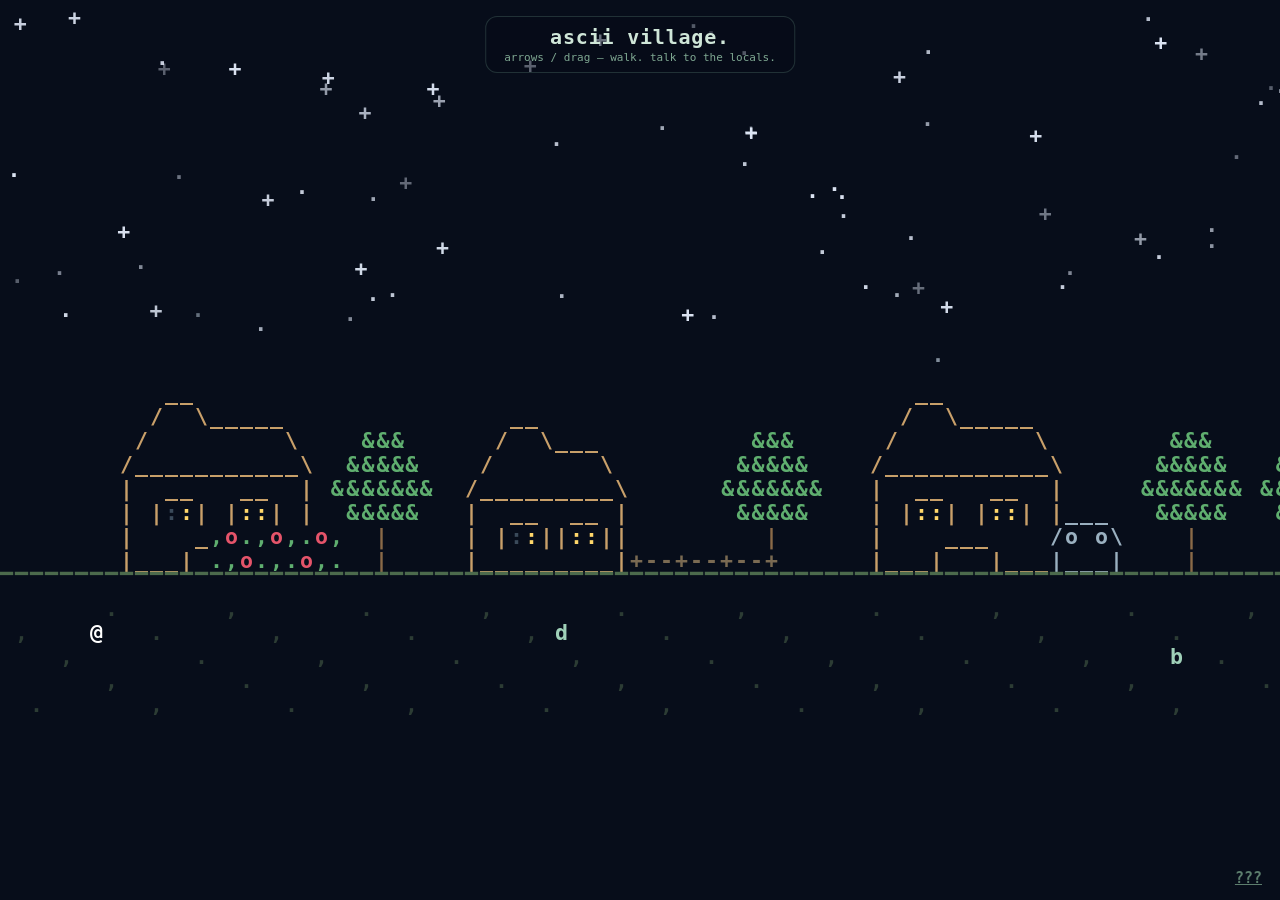
==== ascii/index.html @ ee57f99f "ascii v1: a village, made of characters 150x30 glyph strip from code stamps; walkable @ with camera " ====
<!DOCTYPE html>
<html lang="en">
<head>
<meta charset="utf-8">
<meta name="viewport" content="width=device-width, initial-scale=1">
<title>▚ ascii village.</title>
<meta name="description" content="a village. made of characters.">
<meta name="theme-color" content="#0b1220">
<link rel="shortcut icon" type="image/x-icon" href="../favicons/favicon.ico">
<style>
  *{margin:0;box-sizing:border-box}
  html,body{height:100%;overflow:hidden;background:#0b1220;color:#cfe6d8;
    font-family:ui-monospace,SFMono-Regular,Menlo,monospace}
  canvas#c{position:fixed;inset:0;width:100%;height:100%;display:block;touch-action:none}
  #card{position:fixed;left:50%;top:16px;transform:translateX(-50%);z-index:3;text-align:center;
    background:rgba(6,12,24,.55);border:1px solid rgba(160,220,190,.18);border-radius:12px;
    padding:8px 18px;pointer-events:none;transition:opacity 1.2s}
  #card h1{font-size:20px;font-weight:700;letter-spacing:.04em}
  #card p{font-size:11px;color:#7fa892;margin-top:2px}
  #card.gone{opacity:0}
  #more{position:fixed;right:18px;bottom:13px;z-index:6;color:#5c7d6d;font-weight:800;font-size:15px;
        cursor:pointer;user-select:none;text-decoration:underline}
  #more:hover{color:#9fd0b8}
  #pop{position:fixed;right:16px;bottom:44px;z-index:6;background:rgba(6,14,22,.96);border:1px solid #274b3c;
       border-radius:12px;padding:13px 17px;font-size:12px;line-height:1.9;display:none;box-shadow:0 10px 40px rgba(0,0,0,.5)}
  #pop.show{display:block}
  #pop a{color:#8fd4b4}
</style>
</head>
<body>
  <canvas id="c"></canvas>
  <div id="card"><h1>ascii village.</h1><p>arrows / drag &mdash; walk. talk to the locals.</p></div>
  <div id="more">???</div>
  <div id="pop">
    <b>ascii village.</b> &middot; a village, made of characters<br>
    the dino runs at <a href="../dino/">🍓 Strawberry Dash</a><br>
    the rocket wobbles at <a href="../rocket/">🚀 rocket jump</a><br>
    the fish swim at <a href="../fish/">🐟 fish.</a><br>
    <span style="color:#4c6a5b">by velesnitski &middot; canvas &middot; ascii v1</span>
  </div>
<script>
addEventListener('error',e=>{ document.title='ERR: '+e.message; });
const TELEMETRY_EP='https://script.google.com/macros/s/AKfycbyA-zpBfGubbXMPGJNe5_nRhcAWUt19uE_nln2oCbH4XGjnwkT6qjC1cNEWrlpQXnqf/exec';
const REDUCED=matchMedia('(prefers-reduced-motion: reduce)').matches;

/* ── world: a character strip, composed from stamps ── */
const WW=150, WH=30, GY=24;                 // world cols/rows, ground row
const grid=[];                              // [{c:char, k:class}] per row
for(let y=0;y<WH;y++){ grid.push(Array.from({length:WW},()=> ({c:' ',k:''}))); }
function put(x,y,c,k){ if(x>=0&&x<WW&&y>=0&&y<WH){ grid[y][x]={c,k}; } }
function stamp(x,y,lines,k){ lines.forEach((ln,dy)=>{ for(let dx=0;dx<ln.length;dx++){ if(ln[dx]!==' ') put(x+dx,y+dy,ln[dx],k); } }); }

// ground: surface line + speckled dirt
for(let x=0;x<WW;x++){ put(x,GY,'▔','gnd');
  for(let y=GY+1;y<WH;y++){ const r=(x*7+y*13)%17; put(x,y, r===0?'.':r===5?',':' ','dirt'); } }

const HOUSE=[
"   __",
"  /  \\_____",
" /         \\",
"/___________\\",
"|  __   __  |",
"| |::| |::| |",
"|    ___    |",
"|___|   |___|"];
const HOUSE2=[
"    __",
"   /  \\___",
"  /       \\",
" /_________\\",
" |  __  __ |",
" | |::||::||",
" |_________|"];
const TREE=[
"  &&&",
" &&&&&",
"&&&&&&&",
" &&&&&",
"   |",
"   |"];
const WELL=[
" ___ ",
"/o o\\",
"|___|"];
const FENCE=["+--+--+--+"];
const PATCH=[",o.,o,.o,",".,o.,.o,."];

const smokes=[];                    // chimney mouths
function house(x,tall){ const s=tall?HOUSE:HOUSE2, h=s.length;
  stamp(x,GY-h,s,'house'); smokes.push({x:x+(tall?4:5), y:GY-h-1}); }
house(8,true);  house(30,false);  house(58,true);  house(96,false);  house(118,true);
stamp(22,GY-TREE.length,TREE,'tree'); stamp(48,GY-TREE.length,TREE,'tree');
stamp(76,GY-TREE.length,TREE,'tree'); stamp(84,GY-TREE.length,TREE,'tree');
stamp(110,GY-TREE.length,TREE,'tree'); stamp(136,GY-TREE.length,TREE,'tree');
stamp(70,GY-WELL.length,WELL,'well');
stamp(42,GY-1,FENCE,'fence'); stamp(126,GY-1,FENCE,'fence');
stamp(88,GY-2,PATCH,'patch'); stamp(14,GY-2,PATCH,'patch');
// windows list for night flicker
const windows=[]; for(let y=0;y<WH;y++)for(let x=0;x<WW;x++){ if(grid[y][x].c===':') windows.push({x,y,ph:Math.random()*9}); }

/* ── palette by hour ── */
function palette(){
  const h=new Date().getHours();
  const night=(h>=21||h<6), dusk=(h>=18&&h<21)||(h>=6&&h<8);
  return { night, dusk,
    sky:   night?'#070d1a': dusk?'#1a1626':'#12233a',
    star:  '#e8f0ff', cloud: night?'#26344a':'#4a6078',
    gnd:'#4c6a4c', dirt:'#2c3c34', house:'#c9a06a', win: night?'#ffd76a':'#3a4a5a',
    tree:'#5fae6f', trunk:'#8a6a48', well:'#9ab0c0', fence:'#7a6a52',
    patch:'#5fae6f', berry:'#e5546a', player:'#ffffff', npc:'#9fd0b8',
    smoke:'#8a97a5', speech:'#eaf6ee' };
}

/* ── player & npcs (foreground street band, rows GY+1..WH-2) ── */
const P={x:6,y:GY+2};
const NPCS=[
  {x:36,y:GY+2,dir:1, say:'nice weather. statistically.'},
  {x:80,y:GY+3,dir:-1,say:'the fish says hi.'},
  {x:120,y:GY+2,dir:1,say:'strawberries. again.'}
];
let moved=false;
function step(dx,dy){
  P.x=Math.max(1,Math.min(WW-2,P.x+dx));
  P.y=Math.max(GY+1,Math.min(WH-2,P.y+dy));
  if(!moved){ moved=true; document.getElementById('card').classList.add('gone'); }
}
const KEYS={ArrowLeft:[-1,0],ArrowRight:[1,0],ArrowUp:[0,-1],ArrowDown:[0,1],a:[-1,0],d:[1,0],w:[0,-1],s:[0,1]};
let held=null, rep=0;
addEventListener('keydown',e=>{ const k=KEYS[e.key]; if(k){ e.preventDefault(); if(held!==e.key){ held=e.key; step(k[0],k[1]); rep=performance.now()+220; } } });
addEventListener('keyup',e=>{ if(held===e.key) held=null; });
let drag=null;
addEventListener('pointerdown',e=>{ drag={x:e.clientX,y:e.clientY}; },{passive:true});
addEventListener('pointermove',e=>{ if(!drag) return;
  const dx=e.clientX-drag.x, dy=e.clientY-drag.y;
  if(Math.abs(dx)>22||Math.abs(dy)>26){
    step(Math.abs(dx)>Math.abs(dy)?Math.sign(dx):0, Math.abs(dy)>=Math.abs(dx)?Math.sign(dy):0);
    drag={x:e.clientX,y:e.clientY}; } },{passive:true});
addEventListener('pointerup',()=>{ drag=null; },{passive:true});

/* ── render ── */
const cv=document.getElementById('c'), ctx=cv.getContext('2d');
let W=innerWidth,H=innerHeight,DPR=Math.min(2,devicePixelRatio||1),CH=20,CWc=12;
function resize(){ W=innerWidth;H=innerHeight; cv.width=W*DPR; cv.height=H*DPR;
  CH=Math.max(12,Math.min(24,Math.floor(H/(WH+1)))); CWc=Math.round(CH*.62); }
addEventListener('resize',resize); resize();

const stars=Array.from({length:70},()=>({x:Math.random(),y:Math.random()*.7,ph:Math.random()*9}));
const clouds=[{x:20,y:4},{x:70,y:7},{x:120,y:3}];
const parts=[];                                        // smoke
let t=0,last=performance.now(),camX=0;

function cellColor(cell,pal,x,y){
  switch(cell.k){
    case 'gnd': return pal.gnd; case 'dirt': return pal.dirt;
    case 'house': return cell.c===':' ? pal.win : pal.house;
    case 'tree': return cell.c==='|' ? pal.trunk : pal.tree;
    case 'well': return pal.well; case 'fence': return pal.fence;
    case 'patch': return cell.c==='o' ? pal.berry : pal.patch;
    default: return '#cfe6d8'; }
}
function frame(nowMs){
  const dt=Math.min(.05,(nowMs-last)/1000); last=nowMs; t+=dt;
  if(held&&nowMs>rep){ const k=KEYS[held]; if(k){ step(k[0],k[1]); rep=nowMs+120; } }
  const pal=palette();
  ctx.setTransform(DPR,0,0,DPR,0,0);
  ctx.fillStyle=pal.sky; ctx.fillRect(0,0,W,H);
  const cols=Math.ceil(W/CWc);
  camX=Math.max(0,Math.min(WW-cols, Math.round(P.x-cols/2)));
  ctx.font='bold '+CH*.9+'px ui-monospace,Menlo,monospace'; ctx.textBaseline='top';
  // sky life
  if(pal.night){ stars.forEach(s=>{ ctx.globalAlpha=.35+.6*Math.abs(Math.sin(t+s.ph));
      ctx.fillStyle=pal.star; ctx.fillText(Math.sin(s.ph)>0?'.':'+', s.x*W, s.y*GY*CH*.8); }); ctx.globalAlpha=1; }
  else{ ctx.fillStyle=pal.cloud; clouds.forEach(c=>{ c.x+=(REDUCED?.05:.25)*dt; if(c.x>WW) c.x=-14;
      const sx=(c.x-camX)*CWc; ctx.fillText('~~~~~~',sx,c.y*CH); ctx.fillText(' ~~~~',sx,(c.y+1)*CH); }); }
  // world glyphs
  for(let y=0;y<WH;y++){ for(let cx=0;cx<=cols;cx++){ const x=camX+cx; if(x>=WW) break;
    const cell=grid[y][x]; if(cell.c===' ') continue;
    let ch=cell.c, px=cx*CWc;
    if(cell.k==='tree'&&ch==='&'&&!REDUCED) px+=Math.sin(t*1.4+x*.5)*1.5;      // sway
    if(cell.k==='house'&&ch===':'){ const w=windows.find(w=>w.x===x&&w.y===y);
      ctx.fillStyle = pal.night&&w ? (Math.sin(t*.7+w.ph)>-.85?pal.win:'#3a4a5a') : pal.win; }
    else ctx.fillStyle=cellColor(cell,pal,x,y);
    ctx.fillText(ch,px,y*CH); } }
  // smoke
  if(!REDUCED&&Math.random()<.12){ const s=smokes[Math.floor(Math.random()*smokes.length)];
    parts.push({x:s.x,y:s.y,a:1,vx:.3+Math.random()*.4}); }
  ctx.fillStyle=pal.smoke;
  parts.forEach(p=>{ p.y-=dt*2.2; p.x+=p.vx*dt; p.a-=dt*.25;
    ctx.globalAlpha=Math.max(0,p.a); ctx.fillText(p.a>.6?'.':p.a>.3?'o':'°',(p.x-camX)*CWc,p.y*CH); });
  ctx.globalAlpha=1;
  for(let i=parts.length-1;i>=0;i--) if(parts[i].a<=0) parts.splice(i,1);
  // npcs wander the street
  NPCS.forEach(n=>{ if(!REDUCED&&Math.random()<.01) n.dir=-n.dir;
    if(!REDUCED&&Math.random()<.06){ const nx=n.x+n.dir*.5; if(nx>2&&nx<WW-2) n.x=nx; }
    ctx.fillStyle=pal.npc; ctx.fillText(n.dir>0?'d':'b',(Math.round(n.x)-camX)*CWc,n.y*CH);
    if(Math.abs(Math.round(n.x)-P.x)<3&&Math.abs(n.y-P.y)<2){
      const msg=n.say, bx=(Math.round(n.x)-camX)*CWc-msg.length*3, by=(n.y-2)*CH;
      ctx.fillStyle='rgba(6,14,22,.85)'; ctx.fillRect(bx-6,by-3,msg.length*CH*.56+12,CH+4);
      ctx.fillStyle=pal.speech; ctx.font='bold '+CH*.62+'px ui-monospace,Menlo,monospace';
      ctx.fillText(msg,bx,by);
      ctx.font='bold '+CH*.9+'px ui-monospace,Menlo,monospace'; } });
  // player
  ctx.fillStyle=pal.player; ctx.fillText('@',(P.x-camX)*CWc,P.y*CH);
  requestAnimationFrame(frame);
}
const pop=document.getElementById('pop');
document.getElementById('more').addEventListener('click',()=>pop.classList.toggle('show'));

let sid='ascii'; try{ sid=localStorage.getItem('dinoSid')||'ascii'; }catch(e){}
try{ navigator.sendBeacon(TELEMETRY_EP, JSON.stringify({ev:'ascii', v:56, sid,
  ua:navigator.userAgent.slice(0,180), lang:navigator.language||'',
  tz:(Intl.DateTimeFormat().resolvedOptions().timeZone||''), scr:screen.width+'x'+screen.height})); }catch(e){}

requestAnimationFrame(frame);
</script>
</body>
</html>
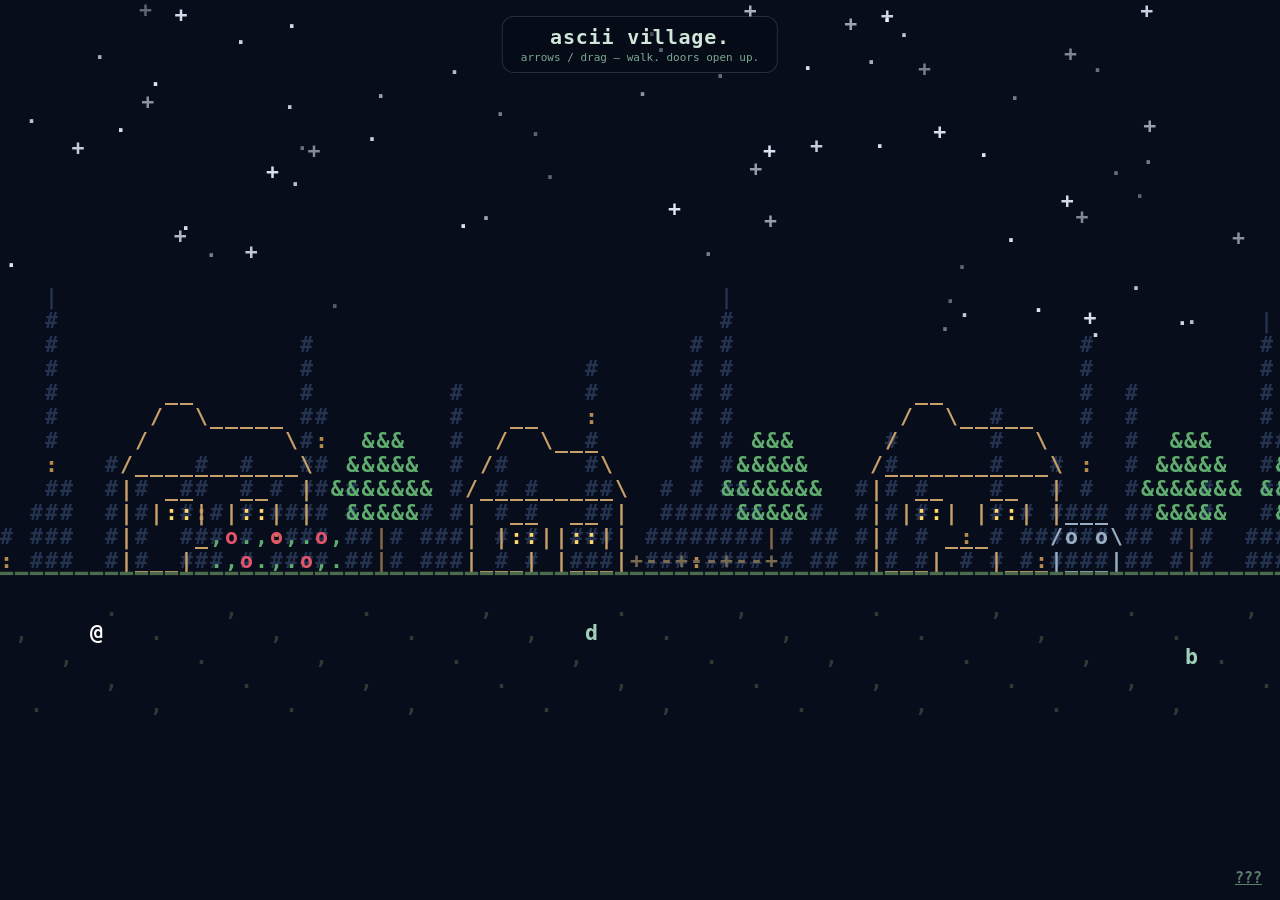
==== commit 2dea467a: "ascii v2: depth and doors Parallax skyline behind the village (0.45x camera); all five houses open i" ====
--- a/ascii/index.html
+++ b/ascii/index.html
@@ -4,7 +4,7 @@
 <meta charset="utf-8">
 <meta name="viewport" content="width=device-width, initial-scale=1">
 <title>▚ ascii village.</title>
-<meta name="description" content="a village. made of characters.">
+<meta name="description" content="a village. made of characters. now with doors.">
 <meta name="theme-color" content="#0b1220">
 <link rel="shortcut icon" type="image/x-icon" href="../favicons/favicon.ico">
 <style>
@@ -29,31 +29,31 @@
 </head>
 <body>
   <canvas id="c"></canvas>
-  <div id="card"><h1>ascii village.</h1><p>arrows / drag &mdash; walk. talk to the locals.</p></div>
+  <div id="card"><h1>ascii village.</h1><p>arrows / drag &mdash; walk. doors open up.</p></div>
   <div id="more">???</div>
   <div id="pop">
     <b>ascii village.</b> &middot; a village, made of characters<br>
     the dino runs at <a href="../dino/">🍓 Strawberry Dash</a><br>
     the rocket wobbles at <a href="../rocket/">🚀 rocket jump</a><br>
     the fish swim at <a href="../fish/">🐟 fish.</a><br>
-    <span style="color:#4c6a5b">by velesnitski &middot; canvas &middot; ascii v1</span>
+    the dust gathers at <a href="../space/">✦ space.</a><br>
+    <span style="color:#557a73">by velesnitski &middot; canvas &middot; ascii v2</span>
   </div>
 <script>
 addEventListener('error',e=>{ document.title='ERR: '+e.message; });
 const TELEMETRY_EP='https://script.google.com/macros/s/AKfycbyA-zpBfGubbXMPGJNe5_nRhcAWUt19uE_nln2oCbH4XGjnwkT6qjC1cNEWrlpQXnqf/exec';
 const REDUCED=matchMedia('(prefers-reduced-motion: reduce)').matches;
 
-/* ── world: a character strip, composed from stamps ── */
-const WW=150, WH=30, GY=24;                 // world cols/rows, ground row
-const grid=[];                              // [{c:char, k:class}] per row
-for(let y=0;y<WH;y++){ grid.push(Array.from({length:WW},()=> ({c:' ',k:''}))); }
-function put(x,y,c,k){ if(x>=0&&x<WW&&y>=0&&y<WH){ grid[y][x]={c,k}; } }
-function stamp(x,y,lines,k){ lines.forEach((ln,dy)=>{ for(let dx=0;dx<ln.length;dx++){ if(ln[dx]!==' ') put(x+dx,y+dy,ln[dx],k); } }); }
-
-// ground: surface line + speckled dirt
-for(let x=0;x<WW;x++){ put(x,GY,'▔','gnd');
-  for(let y=GY+1;y<WH;y++){ const r=(x*7+y*13)%17; put(x,y, r===0?'.':r===5?',':' ','dirt'); } }
-
+/* ── grid helpers ── */
+function makeGrid(w,h){ const g=[]; for(let y=0;y<h;y++) g.push(Array.from({length:w},()=>({c:' ',k:''}))); return g; }
+function putOn(g,x,y,c,k){ if(y>=0&&y<g.length&&x>=0&&x<g[0].length) g[y][x]={c,k}; }
+function stampOn(g,x,y,lines,k){ if(typeof lines==='string') lines=[lines]; lines.forEach((ln,dy)=>{ for(let dx=0;dx<ln.length;dx++){ if(ln[dx]!==' ') putOn(g,x+dx,y+dy,ln[dx],k); } }); }
+
+/* ── outdoor world ── */
+const OW=150, OH=30, GY=24;
+const og=makeGrid(OW,OH);
+for(let x=0;x<OW;x++){ putOn(og,x,GY,'▔','gnd');
+  for(let y=GY+1;y<OH;y++){ const r=(x*7+y*13)%17; putOn(og,x,y, r===0?'.':r===5?',':' ','dirt'); } }
 const HOUSE=[
 "   __",
 "  /  \\_____",
@@ -70,58 +70,105 @@
 " /_________\\",
 " |  __  __ |",
 " | |::||::||",
-" |_________|"];
-const TREE=[
-"  &&&",
-" &&&&&",
-"&&&&&&&",
-" &&&&&",
-"   |",
-"   |"];
-const WELL=[
-" ___ ",
-"/o o\\",
-"|___|"];
+" |___| |___|"];
+const TREE=["  &&&"," &&&&&","&&&&&&&"," &&&&&","   |","   |"];
+const WELL=[" ___ ","/o o\\","|___|"];
 const FENCE=["+--+--+--+"];
 const PATCH=[",o.,o,.o,",".,o.,.o,."];
-
-const smokes=[];                    // chimney mouths
-function house(x,tall){ const s=tall?HOUSE:HOUSE2, h=s.length;
-  stamp(x,GY-h,s,'house'); smokes.push({x:x+(tall?4:5), y:GY-h-1}); }
-house(8,true);  house(30,false);  house(58,true);  house(96,false);  house(118,true);
-stamp(22,GY-TREE.length,TREE,'tree'); stamp(48,GY-TREE.length,TREE,'tree');
-stamp(76,GY-TREE.length,TREE,'tree'); stamp(84,GY-TREE.length,TREE,'tree');
-stamp(110,GY-TREE.length,TREE,'tree'); stamp(136,GY-TREE.length,TREE,'tree');
-stamp(70,GY-WELL.length,WELL,'well');
-stamp(42,GY-1,FENCE,'fence'); stamp(126,GY-1,FENCE,'fence');
-stamp(88,GY-2,PATCH,'patch'); stamp(14,GY-2,PATCH,'patch');
-// windows list for night flicker
-const windows=[]; for(let y=0;y<WH;y++)for(let x=0;x<WW;x++){ if(grid[y][x].c===':') windows.push({x,y,ph:Math.random()*9}); }
-
-/* ── palette by hour ── */
-function palette(){
-  const h=new Date().getHours();
-  const night=(h>=21||h<6), dusk=(h>=18&&h<21)||(h>=6&&h<8);
-  return { night, dusk,
-    sky:   night?'#070d1a': dusk?'#1a1626':'#12233a',
-    star:  '#e8f0ff', cloud: night?'#26344a':'#4a6078',
-    gnd:'#4c6a4c', dirt:'#2c3c34', house:'#c9a06a', win: night?'#ffd76a':'#3a4a5a',
-    tree:'#5fae6f', trunk:'#8a6a48', well:'#9ab0c0', fence:'#7a6a52',
-    patch:'#5fae6f', berry:'#e5546a', player:'#ffffff', npc:'#9fd0b8',
-    smoke:'#8a97a5', speech:'#eaf6ee' };
-}
-
-/* ── player & npcs (foreground street band, rows GY+1..WH-2) ── */
-const P={x:6,y:GY+2};
+const smokes=[], doors=[];
+function house(x,tall,idx){ const s=tall?HOUSE:HOUSE2, h=s.length;
+  stampOn(og,x,GY-h,s,'house'); smokes.push({x:x+(tall?4:5), y:GY-h-1});
+  doors.push({x:x+6, enter:idx}); }
+house(8,true,0);  house(30,false,1);  house(58,true,2);  house(96,false,3);  house(118,true,4);
+stampOn(og,22,GY-6,TREE,'tree'); stampOn(og,48,GY-6,TREE,'tree');
+stampOn(og,76,GY-6,TREE,'tree'); stampOn(og,84,GY-6,TREE,'tree');
+stampOn(og,110,GY-6,TREE,'tree'); stampOn(og,136,GY-6,TREE,'tree');
+stampOn(og,70,GY-3,WELL,'well');
+stampOn(og,42,GY-1,FENCE,'fence'); stampOn(og,126,GY-1,FENCE,'fence');
+stampOn(og,88,GY-2,PATCH,'patch'); stampOn(og,14,GY-2,PATCH,'patch');
+const windows=[];
+for(let y=0;y<OH;y++)for(let x=0;x<OW;x++){ if(og[y][x].c===':') windows.push({x,y,ph:Math.random()*9}); }
+const OUT={grid:og, WW:OW, WH:OH, GY, top:GY+1, bot:OH-2, outdoor:true};
+
+/* ── distant skyline (parallax layer — a nod to the ascii city) ── */
+const SKW=120, SKH=13, sky=[];   // per column: height + window pattern seed
+for(let x=0;x<SKW;x++){ const r=(x*2654435761>>>0)%1000/1000;
+  const h=(x%9===3||x%13===7)? 4+Math.floor(r*9) : (r<.55? 2+Math.floor(r*6):0);
+  sky.push({h, s:r}); }
+
+/* ── interiors ── */
+function baseRoom(){
+  const W=46, H=26, FY=21;                             // FY = wall/floor seam; the floor runs below it
+  const g=makeGrid(W,H);
+  for(let x=2;x<=43;x++){ putOn(g,x,3,'─','wall'); putOn(g,x,FY,'▔','seam'); putOn(g,x,25,'─','wall'); }
+  for(let y=3;y<=24;y++){ putOn(g,2,y,'│','wall'); putOn(g,43,y,'│','wall'); }
+  putOn(g,2,3,'┌','wall'); putOn(g,43,3,'┐','wall');
+  putOn(g,2,25,'└','wall'); putOn(g,43,25,'┘','wall');
+  stampOn(g,21,23,"▒▒▒▒",'rug');                       // the way out
+  stampOn(g,6,5,"[::]",'winlite'); stampOn(g,36,5,"[::]",'winlite');
+  return {grid:g, WW:W, WH:H, GY:FY, top:FY+1, bot:24, outdoor:false, exitX:22};
+}
+const FIREPLACE=[" _____ ","|     |","|     |","|_____|"];
+const TABLE=[" ______ "," |    | "];
+const SHELF=["|=====|","|=====|","|=====|"];
+const BED=["  ____________"," |  __        |"," |_|__|_______|"];
+const PLANT=["\\|/"," | ","(_)"];
+const STOVE=[" ___ ","|o o|","|___|"];
+const interiors=[];
+for(let i=0;i<5;i++){
+  const r=baseRoom(); const g=r.grid;
+  if(i===0){ stampOn(g,7,17,FIREPLACE,'brick'); r.fire={x:10,y:19};
+             stampOn(g,30,20,"=^.^=",'cat'); r.cat={x:30,y:20};
+             stampOn(g,16,19,TABLE,'wood'); }
+  if(i===1){ stampOn(g,7,18,STOVE,'brick'); stampOn(g,14,19,TABLE,'wood');
+             stampOn(g,26,19,TABLE,'wood'); stampOn(g,35,18,PLANT,'tree'); }
+  if(i===2){ stampOn(g,6,15,SHELF,'wood'); stampOn(g,14,15,SHELF,'wood');
+             stampOn(g,30,19,TABLE,'wood'); stampOn(g,38,18,PLANT,'tree'); }
+  if(i===3){ stampOn(g,7,18,BED,'wood'); stampOn(g,32,18,PLANT,'tree');
+             stampOn(g,26,20,"=^.^=",'cat'); r.cat={x:26,y:20}; }
+  if(i===4){ for(let y=6;y<=20;y++) putOn(g,38,y,'H','wood'); r.ladder={x:38};
+             stampOn(g,8,19,TABLE,'wood'); stampOn(g,15,18,PLANT,'tree'); }
+  interiors.push(r);
+}
+/* attic with the telescope */
+const ATTIC=(()=>{ const W=46,H=20,FY=15; const g=makeGrid(W,H);
+  for(let d=0;d<9;d++){ putOn(g,14-d,5+d,'/','wall'); putOn(g,31+d,5+d,'\\','wall'); }
+  for(let x=5;x<=40;x++){ putOn(g,x,FY,'▔','seam'); putOn(g,x,18,'─','wall'); }
+  for(let x=14;x<=31;x++) putOn(g,x,4,'─','wall');
+  for(let y=6;y<=17;y++){ putOn(g,5,y,'│','wall'); putOn(g,40,y,'│','wall'); }
+  putOn(g,5,18,'└','wall'); putOn(g,40,18,'┘','wall');
+  for(let y=10;y<=14;y++) putOn(g,36,y,'H','wood');
+  stampOn(g,24,11,"  __o","scope"); stampOn(g,24,12," /|","scope"); stampOn(g,24,13,"/ |","scope");
+  stampOn(g,9,13,"[::]",'winlite');
+  return {grid:g, WW:W, WH:H, GY:FY, top:FY+1, bot:17, outdoor:false, hatch:{x:36}, scope:{x:26}};
+})();
+
+/* ── player, worlds, transitions ── */
+let cur=OUT, P={x:6,y:GY+2}, moved=false;
 const NPCS=[
   {x:36,y:GY+2,dir:1, say:'nice weather. statistically.'},
   {x:80,y:GY+3,dir:-1,say:'the fish says hi.'},
   {x:120,y:GY+2,dir:1,say:'strawberries. again.'}
 ];
-let moved=false;
+function vibe(ms){ try{ navigator.vibrate&&navigator.vibrate(ms); }catch(e){} }
+function goTo(w,x){ cur=w; P.x=x; P.y=w.top+1; vibe(8); }
+let lastDoor=0;
+function tryUp(){
+  if(cur===OUT){ const d=doors.find(d=>Math.abs(d.x-P.x)<=1);
+    if(d){ lastDoor=d.enter; goTo(interiors[d.enter], interiors[d.enter].exitX); return true; } }
+  else if(cur.ladder && Math.abs(cur.ladder.x-P.x)<=1){ goTo(ATTIC, ATTIC.hatch.x); return true; }
+  return false;
+}
+function tryDown(){
+  if(cur===ATTIC && Math.abs(ATTIC.hatch.x-P.x)<=1){ goTo(interiors[4], interiors[4].ladder.x); return true; }
+  if(!cur.outdoor && cur!==ATTIC && Math.abs(cur.exitX-P.x)<=2){ goTo(OUT, doors[lastDoor].x); return true; }
+  return false;
+}
 function step(dx,dy){
-  P.x=Math.max(1,Math.min(WW-2,P.x+dx));
-  P.y=Math.max(GY+1,Math.min(WH-2,P.y+dy));
+  if(dy<0 && tryUp()) return;
+  if(dy>0 && tryDown()) return;
+  P.x=Math.max(1,Math.min(cur.WW-2,P.x+dx));
+  P.y=Math.max(cur.top,Math.min(cur.bot,P.y+dy));
   if(!moved){ moved=true; document.getElementById('card').classList.add('gone'); }
 }
 const KEYS={ArrowLeft:[-1,0],ArrowRight:[1,0],ArrowUp:[0,-1],ArrowDown:[0,1],a:[-1,0],d:[1,0],w:[0,-1],s:[0,1]};
@@ -137,70 +184,114 @@
     drag={x:e.clientX,y:e.clientY}; } },{passive:true});
 addEventListener('pointerup',()=>{ drag=null; },{passive:true});
 
-/* ── render ── */
-const cv=document.getElementById('c'), ctx=cv.getContext('2d');
-let W=innerWidth,H=innerHeight,DPR=Math.min(2,devicePixelRatio||1),CH=20,CWc=12;
-function resize(){ W=innerWidth;H=innerHeight; cv.width=W*DPR; cv.height=H*DPR;
-  CH=Math.max(12,Math.min(24,Math.floor(H/(WH+1)))); CWc=Math.round(CH*.62); }
-addEventListener('resize',resize); resize();
-
-const stars=Array.from({length:70},()=>({x:Math.random(),y:Math.random()*.7,ph:Math.random()*9}));
-const clouds=[{x:20,y:4},{x:70,y:7},{x:120,y:3}];
-const parts=[];                                        // smoke
-let t=0,last=performance.now(),camX=0;
-
-function cellColor(cell,pal,x,y){
+/* ── palette & render ── */
+function palette(){
+  const h=new Date().getHours();
+  const night=(h>=21||h<6), dusk=(h>=18&&h<21)||(h>=6&&h<8);
+  return { night, dusk,
+    sky: night?'#070d1a': dusk?'#1a1626':'#12233a', room:'#14100c', attic:'#100d09',
+    star:'#e8f0ff', cloud: night?'#26344a':'#4a6078',
+    gnd:'#4c6a4c', dirt:'#2c3c34', house:'#c9a06a', win: night?'#ffd76a':'#3a4a5a',
+    tree:'#5fae6f', trunk:'#8a6a48', well:'#9ab0c0', fence:'#7a6a52',
+    patch:'#5fae6f', berry:'#e5546a', player:'#ffffff', npc:'#9fd0b8',
+    smoke:'#8a97a5', speech:'#eaf6ee',
+    skyline: night?'#243350':'#2c3d5c', skylite:'#b98a4e',
+    wall:'#9a8a70', wood:'#a08858', brick:'#b06a4a', rug:'#7a5a4a',
+    cat:'#d8ccb4', scope:'#9ab0c0', winlite: night?'#ffd76a':'#6a7f9a' };
+}
+function cellColor(cell,pal){
   switch(cell.k){
     case 'gnd': return pal.gnd; case 'dirt': return pal.dirt;
     case 'house': return cell.c===':' ? pal.win : pal.house;
     case 'tree': return cell.c==='|' ? pal.trunk : pal.tree;
     case 'well': return pal.well; case 'fence': return pal.fence;
     case 'patch': return cell.c==='o' ? pal.berry : pal.patch;
+    case 'wall': return pal.wall; case 'seam': return '#5a4f40'; case 'wood': return pal.wood;
+    case 'brick': return pal.brick; case 'rug': return pal.rug;
+    case 'cat': return pal.cat; case 'scope': return pal.scope;
+    case 'winlite': return pal.winlite;
     default: return '#cfe6d8'; }
+}
+const cv=document.getElementById('c'), ctx=cv.getContext('2d');
+let W=innerWidth,H=innerHeight,DPR=Math.min(2,devicePixelRatio||1),CH=20,CWc=12;
+function resize(){ W=innerWidth;H=innerHeight; cv.width=W*DPR; cv.height=H*DPR;
+  CH=Math.max(12,Math.min(24,Math.floor(H/(OH+1)))); CWc=Math.round(CH*.62); }
+addEventListener('resize',resize); resize();
+
+const stars=Array.from({length:70},()=>({x:Math.random(),y:Math.random()*.7,ph:Math.random()*9}));
+const clouds=[{x:20,y:4},{x:70,y:7},{x:120,y:3}];
+const parts=[];
+const FIRECH=['(',')','^','~','*'];
+let t=0,last=performance.now();
+function bubble(msg,cx,cy,pal){
+  const bx=cx*CWc-msg.length*3, by=cy*CH;
+  ctx.fillStyle='rgba(6,14,22,.85)'; ctx.fillRect(bx-6,by-3,msg.length*CH*.56+12,CH+4);
+  ctx.fillStyle=pal.speech; ctx.font='bold '+CH*.62+'px ui-monospace,Menlo,monospace';
+  ctx.fillText(msg,bx,by);
+  ctx.font='bold '+CH*.9+'px ui-monospace,Menlo,monospace';
 }
 function frame(nowMs){
   const dt=Math.min(.05,(nowMs-last)/1000); last=nowMs; t+=dt;
   if(held&&nowMs>rep){ const k=KEYS[held]; if(k){ step(k[0],k[1]); rep=nowMs+120; } }
-  const pal=palette();
+  const pal=palette(), w=cur;
   ctx.setTransform(DPR,0,0,DPR,0,0);
-  ctx.fillStyle=pal.sky; ctx.fillRect(0,0,W,H);
+  ctx.fillStyle= w.outdoor? pal.sky : (w===ATTIC? pal.attic : pal.room);
+  ctx.fillRect(0,0,W,H);
   const cols=Math.ceil(W/CWc);
-  camX=Math.max(0,Math.min(WW-cols, Math.round(P.x-cols/2)));
+  const camX=Math.max(0,Math.min(Math.max(0,w.WW-cols), Math.round(P.x-cols/2)));
+  const ox=Math.max(0,((cols-w.WW)/2)|0);                    // center small rooms
   ctx.font='bold '+CH*.9+'px ui-monospace,Menlo,monospace'; ctx.textBaseline='top';
-  // sky life
-  if(pal.night){ stars.forEach(s=>{ ctx.globalAlpha=.35+.6*Math.abs(Math.sin(t+s.ph));
-      ctx.fillStyle=pal.star; ctx.fillText(Math.sin(s.ph)>0?'.':'+', s.x*W, s.y*GY*CH*.8); }); ctx.globalAlpha=1; }
-  else{ ctx.fillStyle=pal.cloud; clouds.forEach(c=>{ c.x+=(REDUCED?.05:.25)*dt; if(c.x>WW) c.x=-14;
-      const sx=(c.x-camX)*CWc; ctx.fillText('~~~~~~',sx,c.y*CH); ctx.fillText(' ~~~~',sx,(c.y+1)*CH); }); }
+  if(w.outdoor){
+    if(pal.night){ stars.forEach(s=>{ ctx.globalAlpha=.35+.6*Math.abs(Math.sin(t+s.ph));
+        ctx.fillStyle=pal.star; ctx.fillText(Math.sin(s.ph)>0?'.':'+', s.x*W, s.y*GY*CH*.8); }); ctx.globalAlpha=1; }
+    else{ ctx.fillStyle=pal.cloud; clouds.forEach(c=>{ c.x+=(REDUCED?.05:.25)*dt; if(c.x>OW) c.x=-14;
+        const sx=(c.x-camX)*CWc; ctx.fillText('~~~~~~',sx,c.y*CH); ctx.fillText(' ~~~~',sx,(c.y+1)*CH); }); }
+    // parallax skyline behind the village
+    const soff=camX*.45;
+    for(let cx=-1;cx<=cols+1;cx++){ const sx=Math.floor(cx+soff); if(sx<0||sx>=SKW) continue;
+      const tw=sky[sx]; if(!tw.h) continue;
+      for(let k=0;k<tw.h;k++){ const y=GY-1-k;
+        const lit = pal.night && (((sx*31+k*17)%23)===0) && Math.sin(t*.4+sx+k)>0;
+        ctx.fillStyle= lit? pal.skylite : pal.skyline;
+        ctx.fillText(lit?':':(k===tw.h-1&&tw.s>.8?'|':'#'), cx*CWc, y*CH); } }
+  }
   // world glyphs
-  for(let y=0;y<WH;y++){ for(let cx=0;cx<=cols;cx++){ const x=camX+cx; if(x>=WW) break;
-    const cell=grid[y][x]; if(cell.c===' ') continue;
+  for(let y=0;y<w.WH;y++){ for(let cx=0;cx<=cols;cx++){ const x=camX+cx-ox; if(x<0) continue; if(x>=w.WW) break;
+    const cell=w.grid[y][x]; if(cell.c===' ') continue;
     let ch=cell.c, px=cx*CWc;
-    if(cell.k==='tree'&&ch==='&'&&!REDUCED) px+=Math.sin(t*1.4+x*.5)*1.5;      // sway
-    if(cell.k==='house'&&ch===':'){ const w=windows.find(w=>w.x===x&&w.y===y);
-      ctx.fillStyle = pal.night&&w ? (Math.sin(t*.7+w.ph)>-.85?pal.win:'#3a4a5a') : pal.win; }
-    else ctx.fillStyle=cellColor(cell,pal,x,y);
+    if(cell.k==='tree'&&ch==='&'&&!REDUCED) px+=Math.sin(t*1.4+x*.5)*1.5;
+    if(cell.k==='house'&&ch===':'){ const wd=windows.find(v=>v.x===x&&v.y===y);
+      ctx.fillStyle = pal.night&&wd ? (Math.sin(t*.7+wd.ph)>-.85?pal.win:'#3a4a5a') : pal.win; }
+    else ctx.fillStyle=cellColor(cell,pal);
     ctx.fillText(ch,px,y*CH); } }
-  // smoke
-  if(!REDUCED&&Math.random()<.12){ const s=smokes[Math.floor(Math.random()*smokes.length)];
-    parts.push({x:s.x,y:s.y,a:1,vx:.3+Math.random()*.4}); }
-  ctx.fillStyle=pal.smoke;
-  parts.forEach(p=>{ p.y-=dt*2.2; p.x+=p.vx*dt; p.a-=dt*.25;
-    ctx.globalAlpha=Math.max(0,p.a); ctx.fillText(p.a>.6?'.':p.a>.3?'o':'°',(p.x-camX)*CWc,p.y*CH); });
-  ctx.globalAlpha=1;
-  for(let i=parts.length-1;i>=0;i--) if(parts[i].a<=0) parts.splice(i,1);
-  // npcs wander the street
-  NPCS.forEach(n=>{ if(!REDUCED&&Math.random()<.01) n.dir=-n.dir;
-    if(!REDUCED&&Math.random()<.06){ const nx=n.x+n.dir*.5; if(nx>2&&nx<WW-2) n.x=nx; }
-    ctx.fillStyle=pal.npc; ctx.fillText(n.dir>0?'d':'b',(Math.round(n.x)-camX)*CWc,n.y*CH);
-    if(Math.abs(Math.round(n.x)-P.x)<3&&Math.abs(n.y-P.y)<2){
-      const msg=n.say, bx=(Math.round(n.x)-camX)*CWc-msg.length*3, by=(n.y-2)*CH;
-      ctx.fillStyle='rgba(6,14,22,.85)'; ctx.fillRect(bx-6,by-3,msg.length*CH*.56+12,CH+4);
-      ctx.fillStyle=pal.speech; ctx.font='bold '+CH*.62+'px ui-monospace,Menlo,monospace';
-      ctx.fillText(msg,bx,by);
-      ctx.font='bold '+CH*.9+'px ui-monospace,Menlo,monospace'; } });
-  // player
-  ctx.fillStyle=pal.player; ctx.fillText('@',(P.x-camX)*CWc,P.y*CH);
+  if(w.outdoor){
+    if(!REDUCED&&Math.random()<.12){ const s=smokes[Math.floor(Math.random()*smokes.length)];
+      parts.push({x:s.x,y:s.y,a:1,vx:.3+Math.random()*.4}); }
+    ctx.fillStyle=pal.smoke;
+    parts.forEach(p=>{ p.y-=dt*2.2; p.x+=p.vx*dt; p.a-=dt*.25;
+      ctx.globalAlpha=Math.max(0,p.a); ctx.fillText(p.a>.6?'.':p.a>.3?'o':'°',(p.x-camX)*CWc,p.y*CH); });
+    ctx.globalAlpha=1;
+    for(let i=parts.length-1;i>=0;i--) if(parts[i].a<=0) parts.splice(i,1);
+    NPCS.forEach(n=>{ if(!REDUCED&&Math.random()<.01) n.dir=-n.dir;
+      if(!REDUCED&&Math.random()<.06){ const nx=n.x+n.dir*.5; if(nx>2&&nx<OW-2) n.x=nx; }
+      ctx.fillStyle=pal.npc; ctx.fillText(n.dir>0?'d':'b',(Math.round(n.x)-camX)*CWc,n.y*CH);
+      if(Math.abs(Math.round(n.x)-P.x)<3&&Math.abs(n.y-P.y)<2) bubble(n.say,Math.round(n.x)-camX,n.y-2,pal); });
+    const d=doors.find(d=>Math.abs(d.x-P.x)<=1);
+    if(d) bubble('^ enter', d.x-camX, GY-9, pal);
+  } else {
+    if(w.fire&&!REDUCED){ for(let k=0;k<3;k++){
+      ctx.fillStyle= Math.random()<.6?'#f0803c':'#ffd76a';
+      ctx.fillText(FIRECH[(Math.random()*FIRECH.length)|0],(w.fire.x-camX+ox+k-1)*CWc,(w.fire.y-((Math.random()*2)|0))*CH); } }
+    if(w.cat){ const blink=Math.sin(t*.5+2)>.96;
+      ctx.fillStyle=pal.cat; ctx.fillText(blink?'=-.-=':'=^.^=',(w.cat.x-camX+ox)*CWc,w.cat.y*CH);
+      if(Math.abs(w.cat.x+2-P.x)<4&&Math.abs(w.cat.y-P.y)<3) bubble('mew.',w.cat.x-camX+ox+2,w.cat.y-2,pal); }
+    if(w.ladder&&Math.abs(w.ladder.x-P.x)<=1) bubble('^ up', w.ladder.x-camX+ox, 8, pal);
+    if(w===ATTIC){
+      if(Math.abs(ATTIC.hatch.x-P.x)<=1) bubble('v down', ATTIC.hatch.x-camX+ox, 8, pal);
+      if(Math.abs(ATTIC.scope.x-P.x)<=2) bubble('the strawberry is up there. somewhere.', ATTIC.scope.x-camX+ox, 7, pal);
+    } else if(Math.abs(w.exitX-P.x)<=2) bubble('v leave', w.exitX-camX+ox, w.GY-3, pal);
+  }
+  ctx.fillStyle=pal.player; ctx.fillText('@',(P.x-camX+(w.outdoor?0:ox))*CWc,P.y*CH);
   requestAnimationFrame(frame);
 }
 const pop=document.getElementById('pop');
